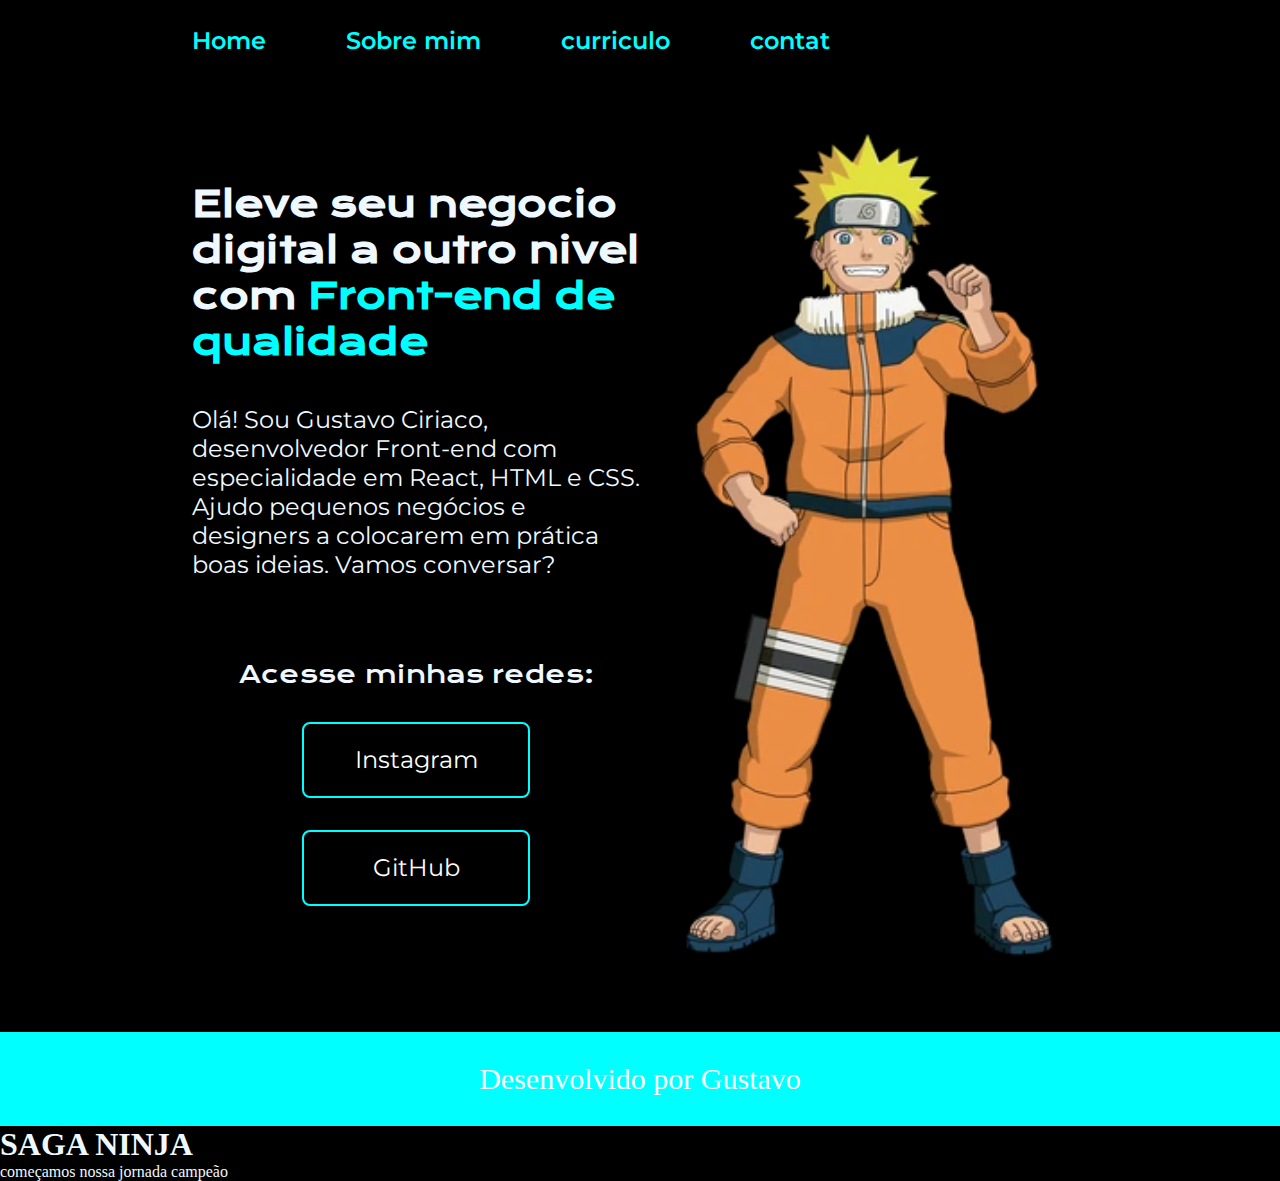
==== index.html @ 47c9136a "first" ====
<!DOCTYPE html>
<!DOCTYPE html>
<html lang="en">
<head>
    <meta charset="UTF-8">
    <meta name="viewport" content="width=device-width, initial-scale=1.0">
    <title>PORTFOLIO</title>
    <link rel="stylesheet" href="style.css">
</head>
<body> 
    <header class="cabecalho">
        <nav class="cabecalho__menu">
            <a class="cabecalho__menu__link" href="index.html">Home</a>
            <a class="cabecalho__menu__link" href="about.html">Sobre mim</a>
            <a class="cabecalho__menu__link" href="curriculo.html">curriculo</a>
            <a class="cabecalho__menu__link" href="contact.html">contat</a>
        </nav>
    </header>
    <main class="apresentacao">
        <section class="apresentacao__conteudo">
                <h1 class="apresentacao__conteudo__titulo">Eleve seu negocio digital a outro nivel com <strong class="titulo-destaque">Front-end de qualidade</strong> </h1>
               <p class="apresentacao__conteudo__texto">Olá! Sou Gustavo Ciriaco, desenvolvedor Front-end com especialidade em  React, HTML e CSS. Ajudo pequenos negócios e designers a colocarem em prática boas ideias. Vamos conversar?</p>
            </p>
            
            <div class="apresentacao__links">
                <h2 class="apresentacao__subtitulo">Acesse minhas redes:</h2>

            <a class="apresentacao__links__link" href="https://instagram.com/gustavociriaco">Instagram
                
            </a>
            <a class="apresentacao__links__link" href="https://github.com/gustavociriaco1">GitHub</a>
        </div>
</section>
    <img class="apresentacao__imagem" src="html.png" alt="naruto">
    
    </main>
    <footer>
        <p class="rodape">Desenvolvido por Gustavo</p>
    </footer>
    
    <H1>SAGA NINJA</H1>
    <p>começamos nossa jornada campeão </p>
   
    
</body>
</html>
---- style.css ----
@import url('https://fonts.googleapis.com/css2?family=Krona+One&display=swap');
@import url('https://fonts.googleapis.com/css2?family=Montserrat:ital,wght@0,100..900;1,100..900&display=swap');


*{ margin: 0;
    padding: 0;


}

body {
   
    box-sizing: border-box;
    background-color: black;
    color: aliceblue;
}
.titulo-destaque{color: aqua;

}
.apresentacao{
    margin: 5% 15%;
    display: flex;
    align-items: center;
    justify-content: space-between;
    gap: 82xp;
    
}
.apresentacao__conteudo{
    width: 50%;
    display: flex;
    flex-direction: column;
    gap: 40px;
    

}
.apresentacao__conteudo__titulo{
    font-size: 2.25rem;
    font-family: "Krona One", serif;
}
.apresentacao__conteudo__texto{
    font-size: 1.5rem;
    font-family: "Montserrat", serif;

}
.apresentacao__links{
    display:flex;
    flex-direction: column;
    justify-content: space-between;
    align-items: center;
    gap: 32px;
    
}
.apresentacao__links__link{
    display: flex;
    justify-content: center;
    gap: 16px;
    border: 2px solid aqua;
    color:white;
    width: 50%;
    text-align: center;
    border-radius: 8px;
    font-size: 1.5rem;
    padding:21.5px 0;
    text-decoration: none;
    font-family: "Montserrat", serif;
    
    
    
}
.apresentacao__subtitulo{
    font-family: "Krona One", serif;
    font-weight: 400;
    font-size: 1.5rem;
}
.apresentacao__links__link:hover{
    background-color: blue;


}
.rodape{
    background: aqua;
    color: white;
    padding: 30px;
    border: 10px;
    justify-content:center;
    display: flex;
    font-size: 30px;
  
    
    

}
.cabecalho__menu__link{
    font-family: "Montserrat";
    font-size: 1.5rem;
    font-weight: 600;
    color: aqua;
    text-decoration: none;
}
.cabecalho{
    padding: 2% 0% 0% 15%;
}
.cabecalho__menu{
    display: flex;
    gap: 80px;
}
.apresentacao__imagem{
    width: 50%;
}
@media(max-width:1200px){
    .cabecalho{
        padding: 10%;
    }
    .cabecalho__menu{
        justify-content: center;
    }
    .apresentacao{
        flex-direction: column-reverse;
        padding: 10%;}
        .apresentacao__conteudo{
            width:auto;
        }
    
    
    
  
    
}
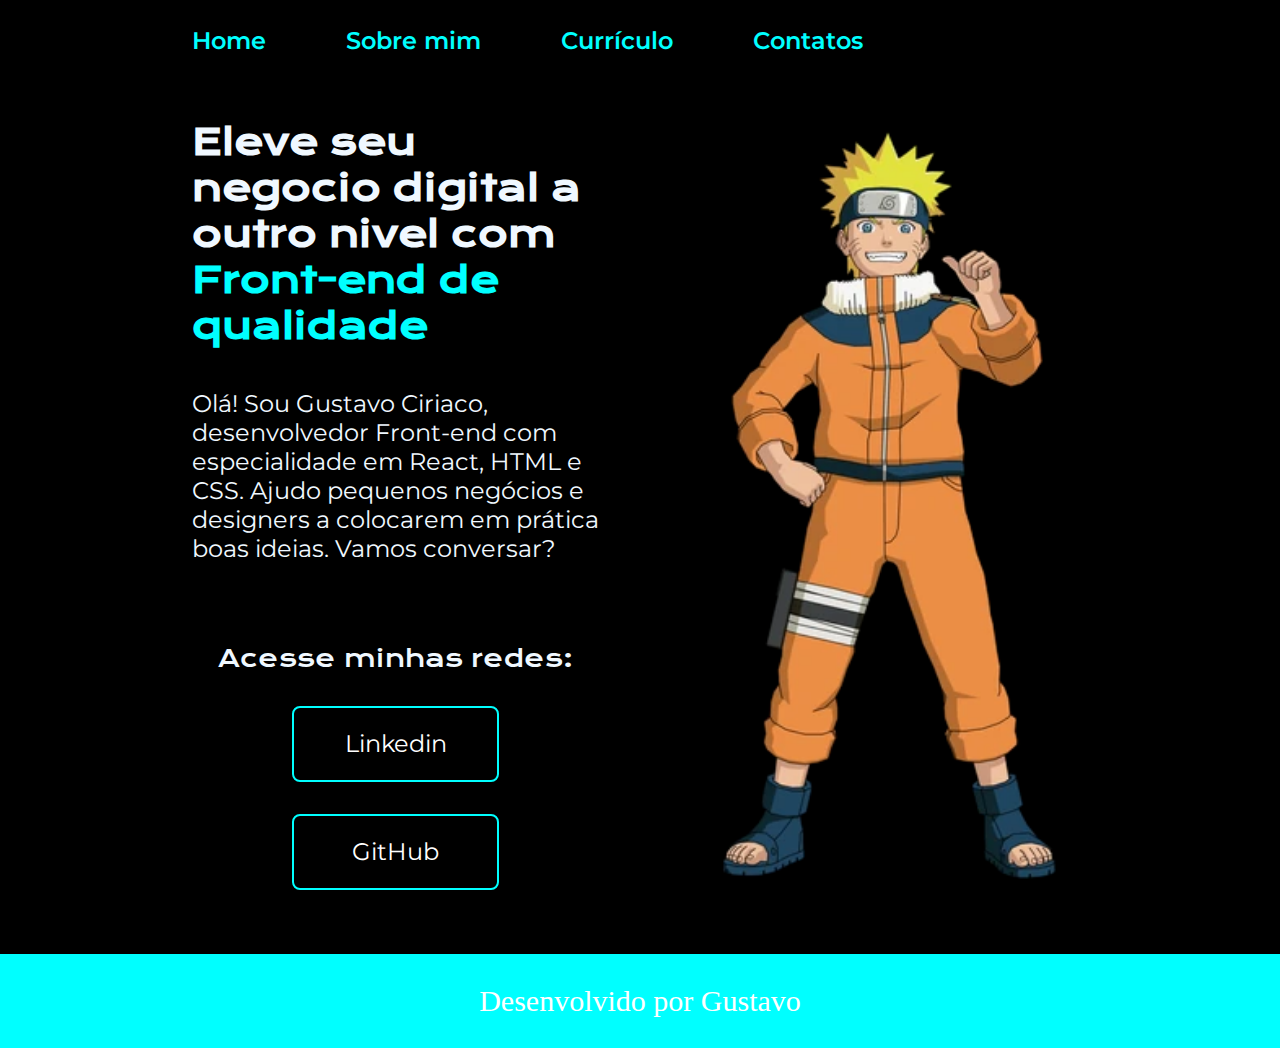
==== commit 420b1ed1: "teste" ====
--- a/index.html
+++ b/index.html
@@ -12,8 +12,8 @@
         <nav class="cabecalho__menu">
             <a class="cabecalho__menu__link" href="index.html">Home</a>
             <a class="cabecalho__menu__link" href="about.html">Sobre mim</a>
-            <a class="cabecalho__menu__link" href="curriculo.html">curriculo</a>
-            <a class="cabecalho__menu__link" href="contact.html">contat</a>
+            <a class="cabecalho__menu__link" href="curriculo.html">Currículo</a>
+            <a class="cabecalho__menu__link" href="contact.html">Contatos</a>
         </nav>
     </header>
     <main class="apresentacao">
@@ -25,7 +25,7 @@
             <div class="apresentacao__links">
                 <h2 class="apresentacao__subtitulo">Acesse minhas redes:</h2>
 
-            <a class="apresentacao__links__link" href="https://instagram.com/gustavociriaco">Instagram
+            <a class="apresentacao__links__link" href="https://www.linkedin.com/in/gustavo-ciriaco/">Linkedin
                 
             </a>
             <a class="apresentacao__links__link" href="https://github.com/gustavociriaco1">GitHub</a>
@@ -38,8 +38,7 @@
         <p class="rodape">Desenvolvido por Gustavo</p>
     </footer>
     
-    <H1>SAGA NINJA</H1>
-    <p>começamos nossa jornada campeão </p>
+  
    
     
 </body>
--- a/style.css
+++ b/style.css
@@ -2,127 +2,159 @@
 @import url('https://fonts.googleapis.com/css2?family=Montserrat:ital,wght@0,100..900;1,100..900&display=swap');
 
 
-*{ margin: 0;
+* {
+    margin: 0;
     padding: 0;
+    
 
 
 }
 
 body {
-   
+    
     box-sizing: border-box;
     background-color: black;
     color: aliceblue;
+    
 }
-.titulo-destaque{color: aqua;
+
+.titulo-destaque {
+    color: aqua;
 
 }
-.apresentacao{
+
+.apresentacao {
     margin: 5% 15%;
     display: flex;
     align-items: center;
     justify-content: space-between;
-    gap: 82xp;
+    gap: 82px;
     
+
+
 }
-.apresentacao__conteudo{
+
+.apresentacao__conteudo {
     width: 50%;
     display: flex;
     flex-direction: column;
     gap: 40px;
-    
+
 
 }
-.apresentacao__conteudo__titulo{
+
+.apresentacao__conteudo__titulo {
     font-size: 2.25rem;
     font-family: "Krona One", serif;
 }
-.apresentacao__conteudo__texto{
+
+.apresentacao__conteudo__texto {
     font-size: 1.5rem;
     font-family: "Montserrat", serif;
 
 }
-.apresentacao__links{
-    display:flex;
+
+.apresentacao__links {
+    display: flex;
     flex-direction: column;
     justify-content: space-between;
     align-items: center;
     gap: 32px;
-    
+
 }
-.apresentacao__links__link{
+
+.apresentacao__links__link {
     display: flex;
     justify-content: center;
     gap: 16px;
     border: 2px solid aqua;
-    color:white;
+    color: white;
     width: 50%;
     text-align: center;
     border-radius: 8px;
     font-size: 1.5rem;
-    padding:21.5px 0;
+    padding: 21.5px 0;
     text-decoration: none;
     font-family: "Montserrat", serif;
-    
-    
-    
+
+
+
 }
-.apresentacao__subtitulo{
+
+.apresentacao__subtitulo {
     font-family: "Krona One", serif;
     font-weight: 400;
     font-size: 1.5rem;
 }
-.apresentacao__links__link:hover{
+
+.apresentacao__links__link:hover {
     background-color: blue;
 
 
 }
-.rodape{
+
+.rodape {
     background: aqua;
     color: white;
     padding: 30px;
     border: 10px;
-    justify-content:center;
+    justify-content: center;
     display: flex;
     font-size: 30px;
-  
-    
     
 
+
+
+
 }
-.cabecalho__menu__link{
+
+.cabecalho__menu__link {
     font-family: "Montserrat";
     font-size: 1.5rem;
     font-weight: 600;
     color: aqua;
     text-decoration: none;
 }
-.cabecalho{
+
+.cabecalho {
     padding: 2% 0% 0% 15%;
 }
-.cabecalho__menu{
+
+.cabecalho__menu {
     display: flex;
     gap: 80px;
 }
-.apresentacao__imagem{
+
+.apresentacao__imagem {
     width: 50%;
 }
-@media(max-width:1200px){
-    .cabecalho{
+
+@media(max-width:1200px) {
+    .cabecalho {
         padding: 10%;
     }
-    .cabecalho__menu{
+
+    .cabecalho__menu {
         justify-content: center;
     }
-    .apresentacao{
+
+    .apresentacao {
         flex-direction: column-reverse;
-        padding: 10%;}
-        .apresentacao__conteudo{
-            width:auto;
-        }
+        padding: 10%;
+    }
+
+    .apresentacao__conteudo {
+        width: auto;
+    }
     
     
-    
-  
-    
-}
+
+ 
+
+
+
+
+
+
+
+}